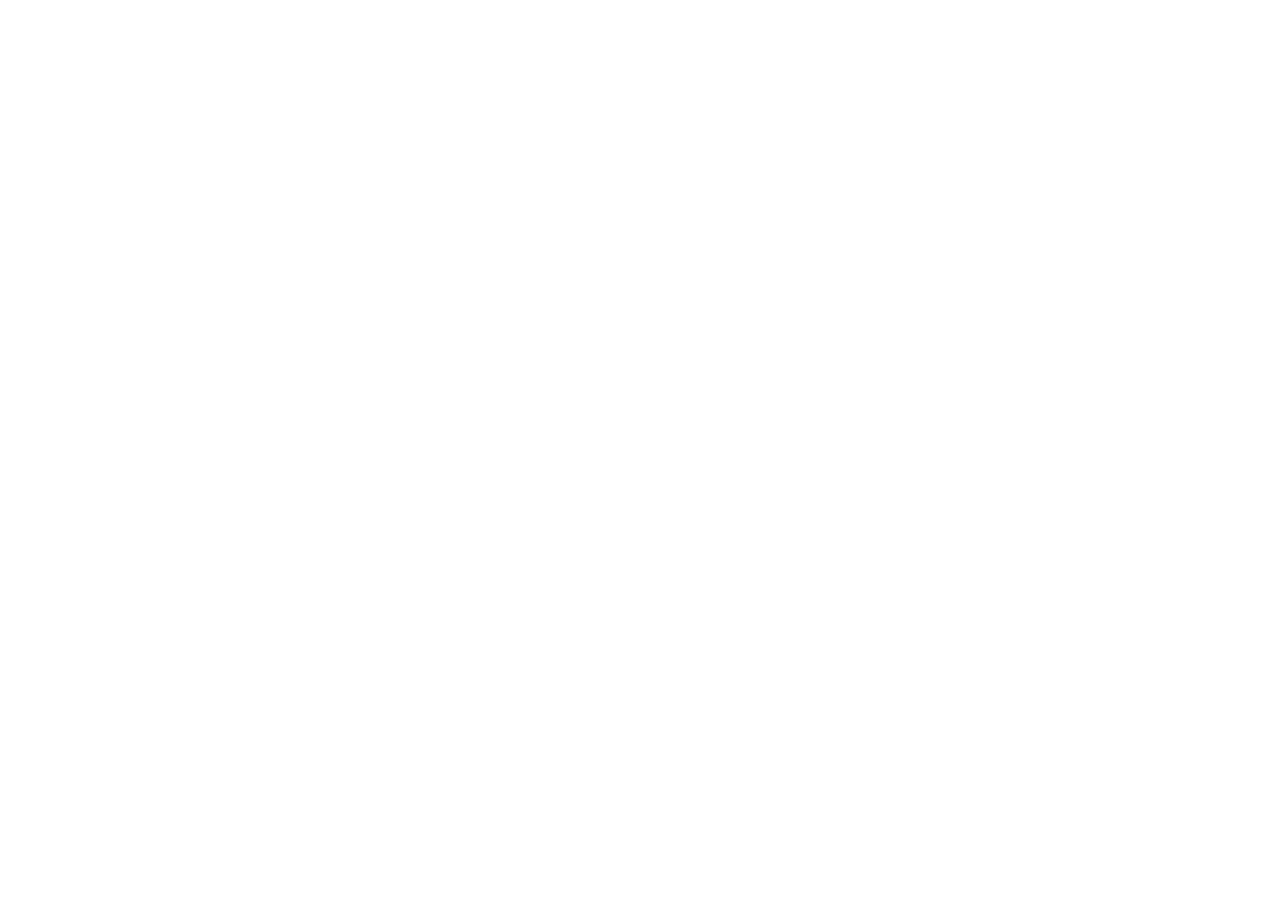
==== index.html @ 7d4c2ee7 "Create index.html" ====
<!DOCTYPE html>
<html lang="pt-br">
<head>
    <meta charset="UTF-8">
    <meta name="viewport" content="width=device-width, initial-scale=1.0">
    <link rel="shortcut icon" href="favicon.ico" type="image/x-icon">
    <title>Projeto redes sociais</title>
</head>
<body>
    
</body>
</html>
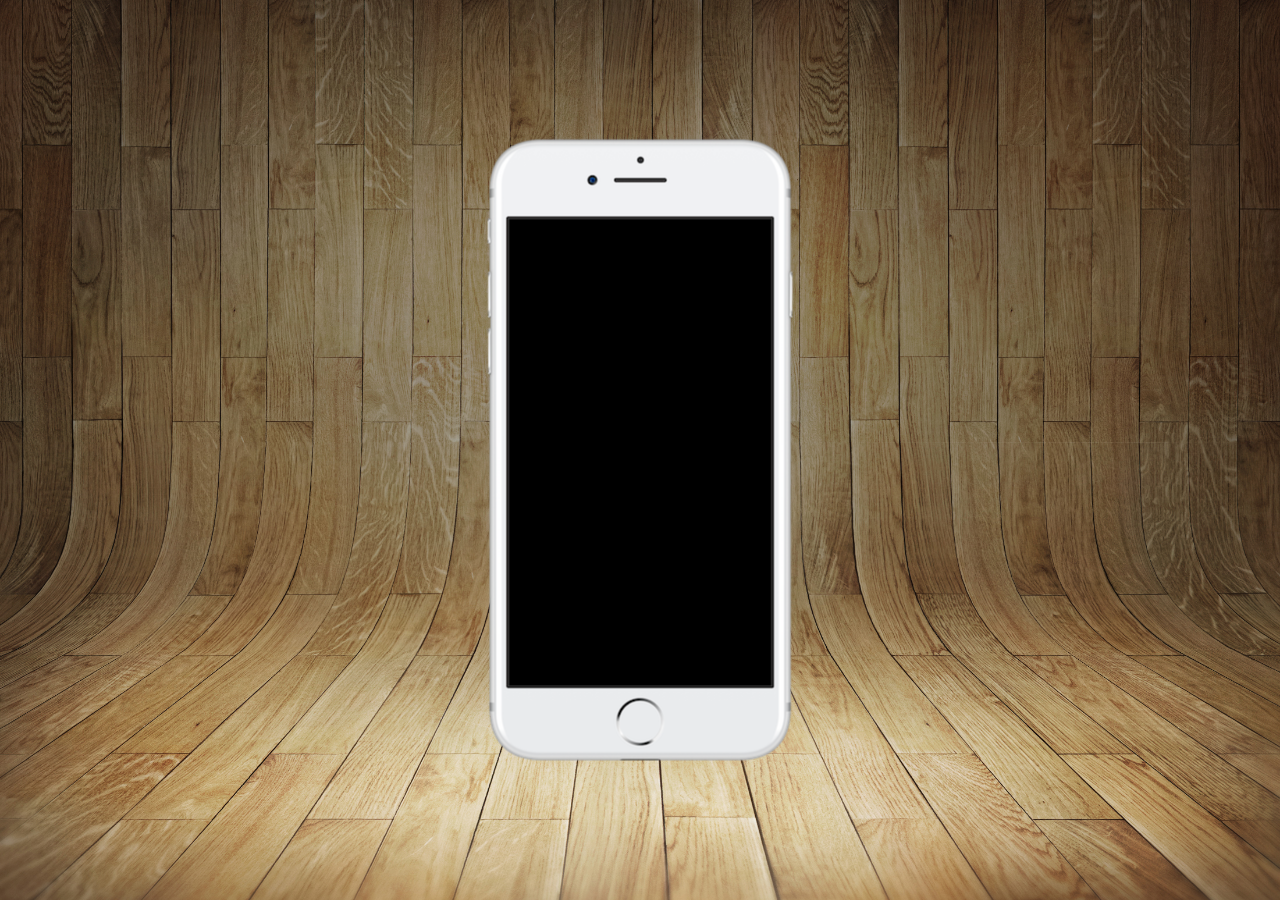
==== commit 50cd5631: "desafio" ====
--- a/index.html
+++ b/index.html
@@ -5,8 +5,16 @@
     <meta name="viewport" content="width=device-width, initial-scale=1.0">
     <link rel="shortcut icon" href="favicon.ico" type="image/x-icon">
     <title>Projeto redes sociais</title>
+    <link rel="stylesheet" href="estilo/style.css">
 </head>
 <body>
-    
+    <main>
+        <section id="telefone">
+
+        </section>
+        <section id="redes-sociais">
+
+        </section>
+    </main>
 </body>
 </html>--- a/estilo/style.css
+++ b/estilo/style.css
@@ -0,0 +1,33 @@
+@charset "UTF-8";
+
+*{
+    margin: 0px;
+    padding: 0px;
+    font-family: Arial, Helvetica, sans-serif;
+}
+html,body{
+    height: 100vh;
+    width: 100vw;
+    background-color: black;
+}
+body{
+    background: url('../imagens/fundo-madeira.jpg');
+    background-repeat: no-repeat;
+    background-image: top center;
+    background-size: cover;
+    background-attachment: fixed;
+}
+main{
+    position: relative;
+    height: 100vh;
+}
+section#telefone{
+    position: absolute;
+    top: 50%;
+    left: 50%;
+    transform: translate(-50%,-50%);
+    height: 627px;
+    width: 311px;
+    background: url('../imagens/frame-iphone.png');
+    background-repeat: no-repeat;
+}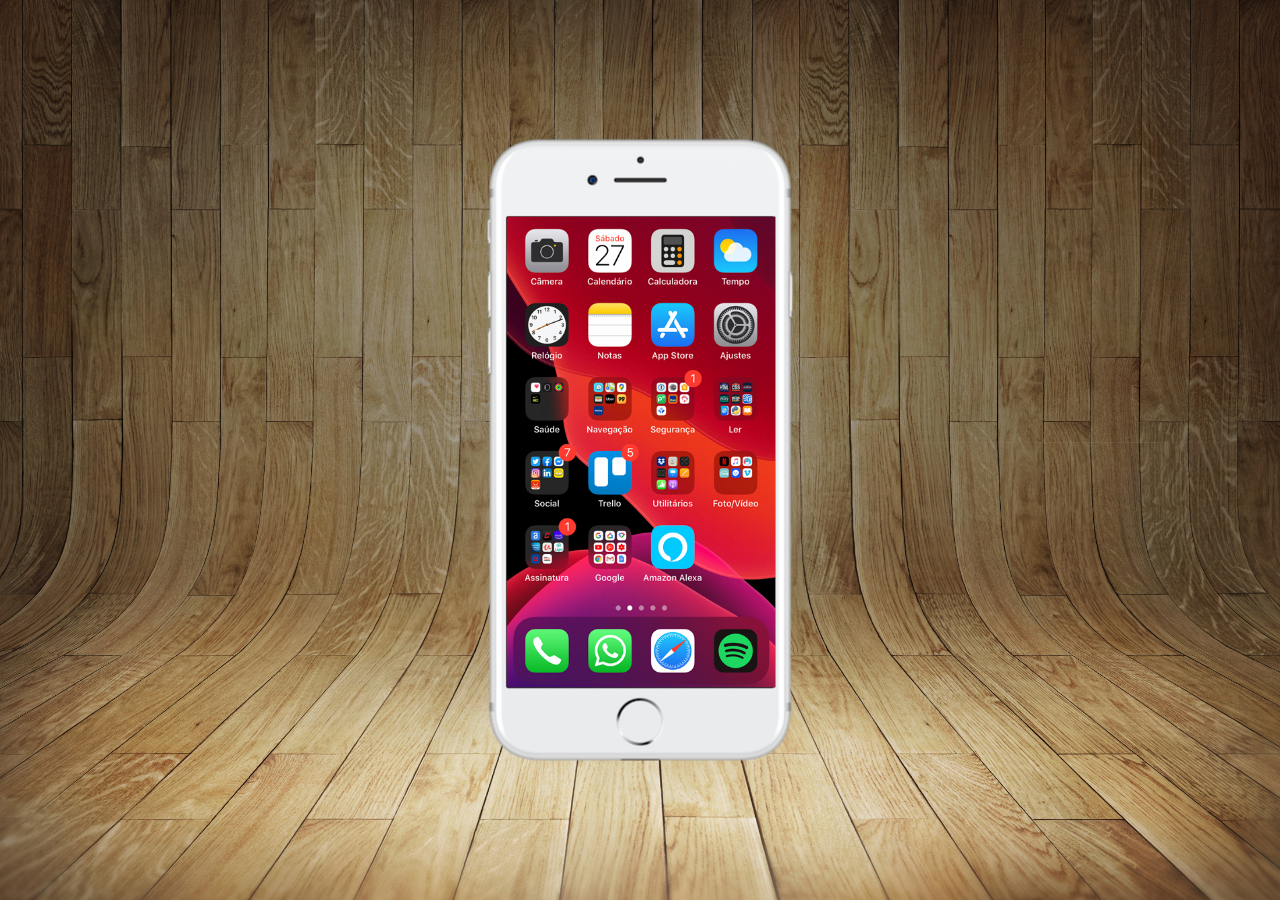
==== commit 78ab9c59: "criei a tela home" ====
--- a/index.html
+++ b/index.html
@@ -10,7 +10,7 @@
 <body>
     <main>
         <section id="telefone">
-
+            <iframe src="home.html" name="tela" id="tela" frameborder="0"></iframe>
         </section>
         <section id="redes-sociais">
 
--- a/estilo/style.css
+++ b/estilo/style.css
@@ -30,4 +30,11 @@
     width: 311px;
     background: url('../imagens/frame-iphone.png');
     background-repeat: no-repeat;
+}
+iframe#tela{
+    position: relative;
+    top: 80px;
+    left: 22px;
+    width: 269px;
+    height: 471px;
 }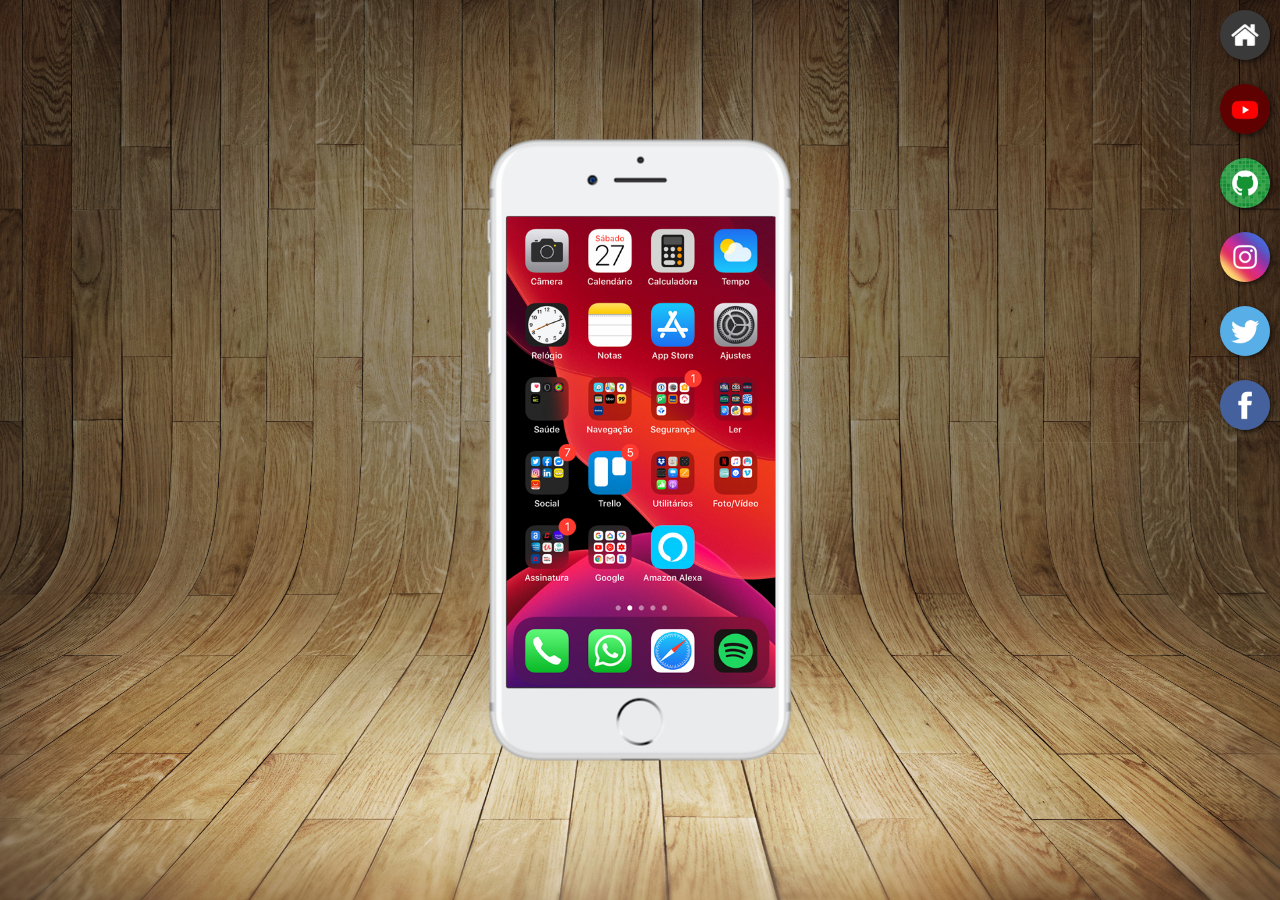
==== commit a4d8af9e: "atualização" ====
--- a/index.html
+++ b/index.html
@@ -10,10 +10,17 @@
 <body>
     <main>
         <section id="telefone">
-            <iframe src="home.html" name="tela" id="tela" frameborder="0"></iframe>
+            <iframe src="home.html" name="tela" id="tela" frameborder="0">
+                Seu navegador não é compatível com isso.
+            </iframe>
         </section>
         <section id="redes-sociais">
-
+            <a href="#" target="tela"><img src="imagens/logo-home.jpg" alt=""></a><br>
+            <a href="#" target="tela"><img src="imagens/logo-youtube.jpg" alt=""></a><br>
+            <a href="#" target="tela"><img src="imagens/logo-github.jpg" alt=""></a><br>
+            <a href="#" target="tela"><img src="imagens/logo-instagram.jpg" alt=""></a><br>
+            <a href="#" target="tela"><img src="imagens/logo-twitter.jpg" alt=""></a><br>
+            <a href="#" target="tela"><img src="imagens/logo-facebook.jpg" alt=""></a>
         </section>
     </main>
 </body>
--- a/estilo/style.css
+++ b/estilo/style.css
@@ -37,4 +37,21 @@
     left: 22px;
     width: 269px;
     height: 471px;
+}
+section#redes-sociais{
+    text-align: right;
+}
+section#redes-sociais img{
+    width: 50px;
+    margin: 10px;
+    border-radius: 50%;
+    box-shadow: 2px 2px 5px rgba(0, 0, 0, 0.600);
+    box-sizing: border-box;
+    
+}
+section#redes-sociais img:hover{
+    border: 2px solid rgba(255, 255, 255, 0.091);
+    transform: translate(-3px,-3px);
+    box-shadow: 5px 5px 10px rgba(0, 0, 0, 0.600);
+    transition: transform 0.5s;
 }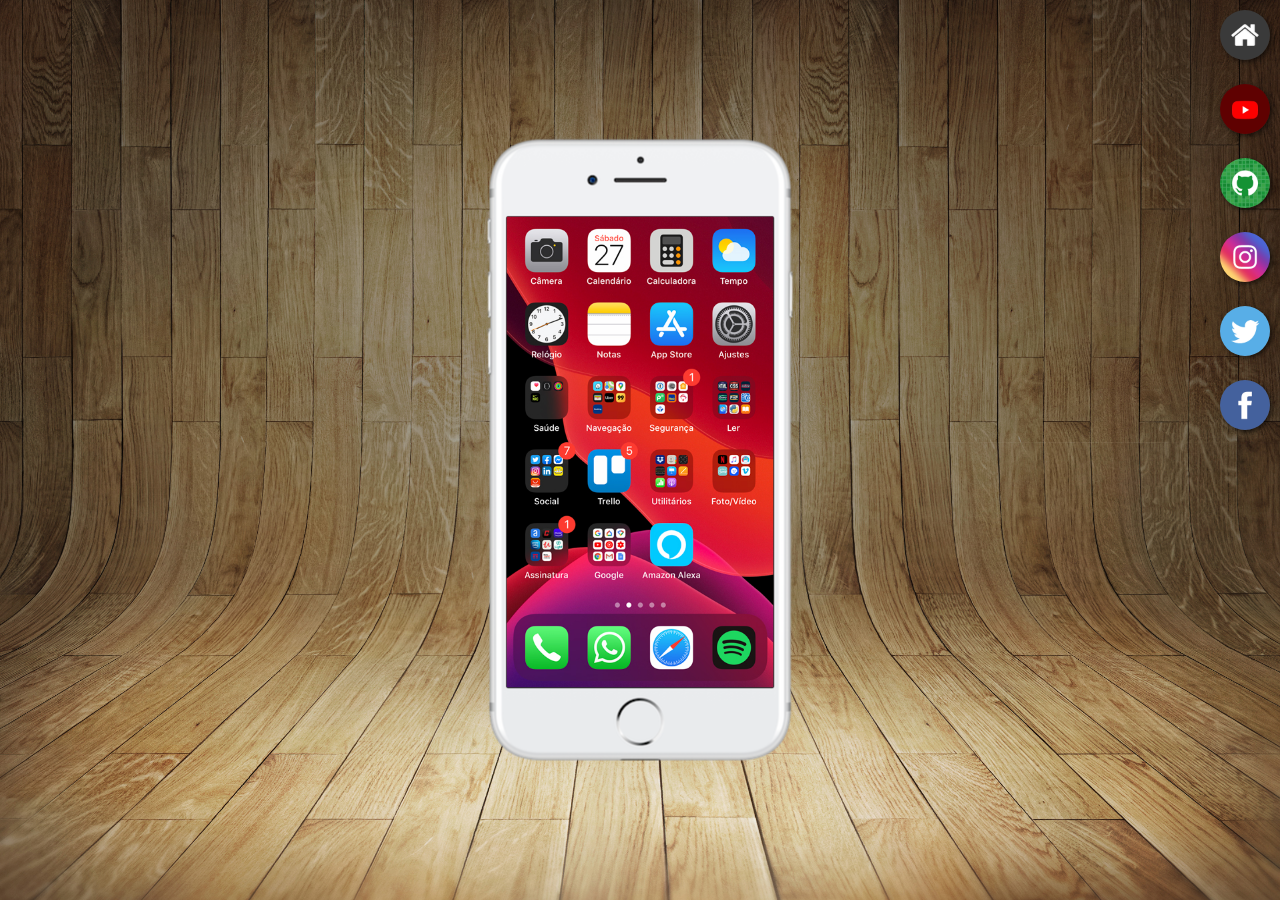
==== commit ac6dce70: "atualização" ====
--- a/index.html
+++ b/index.html
@@ -15,10 +15,10 @@
             </iframe>
         </section>
         <section id="redes-sociais">
-            <a href="#" target="tela"><img src="imagens/logo-home.jpg" alt=""></a><br>
-            <a href="#" target="tela"><img src="imagens/logo-youtube.jpg" alt=""></a><br>
-            <a href="#" target="tela"><img src="imagens/logo-github.jpg" alt=""></a><br>
-            <a href="#" target="tela"><img src="imagens/logo-instagram.jpg" alt=""></a><br>
+            <a href="home.html" target="tela"><img src="imagens/logo-home.jpg" alt=""></a><br>
+            <a href="youtube.html" target="tela"><img src="imagens/logo-youtube.jpg" alt=""></a><br>
+            <a href="github.html" target="tela"><img src="imagens/logo-github.jpg" alt=""></a><br>
+            <a href="instagram.html" target="tela"><img src="imagens/logo-instagram.jpg" alt=""></a><br>
             <a href="#" target="tela"><img src="imagens/logo-twitter.jpg" alt=""></a><br>
             <a href="#" target="tela"><img src="imagens/logo-facebook.jpg" alt=""></a>
         </section>
--- a/estilo/style.css
+++ b/estilo/style.css
@@ -35,7 +35,7 @@
     position: relative;
     top: 80px;
     left: 22px;
-    width: 269px;
+    width: 267px;
     height: 471px;
 }
 section#redes-sociais{
